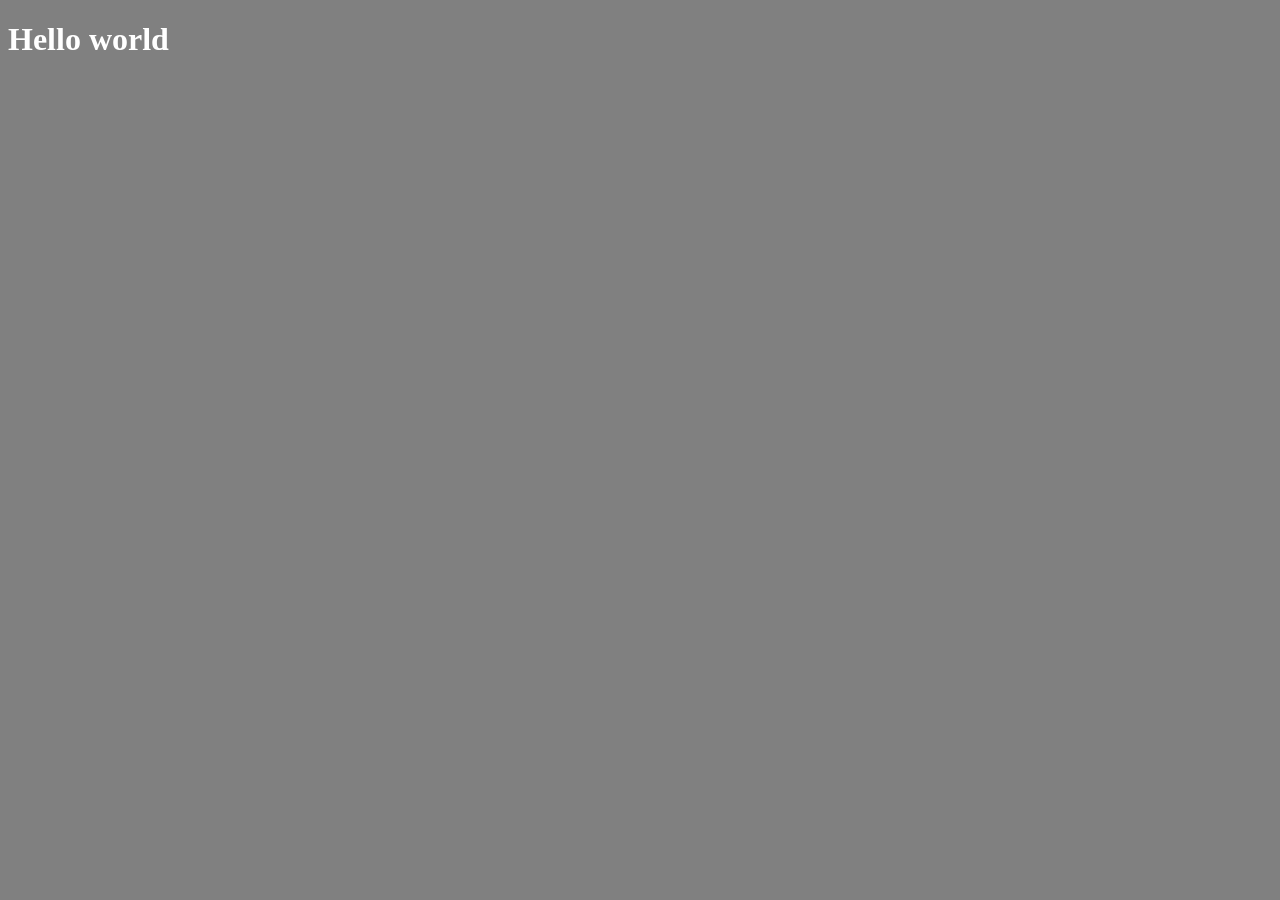
==== index.html @ b33d3687 "First simple content added" ====
<!DOCTYPE html>
<html lang="en">
<head>
    <meta charset="UTF-8">
    <meta name="viewport" content="width=device-width, initial-scale=1.0">
    <link rel="stylesheet" href="styles/styles.css">
    <title>Document</title>
</head>
<body>
    <h1>Hello world</h1>
</body>
</html>
---- styles/styles.css ----
body {
    background-color: gray;
    color: white;
}
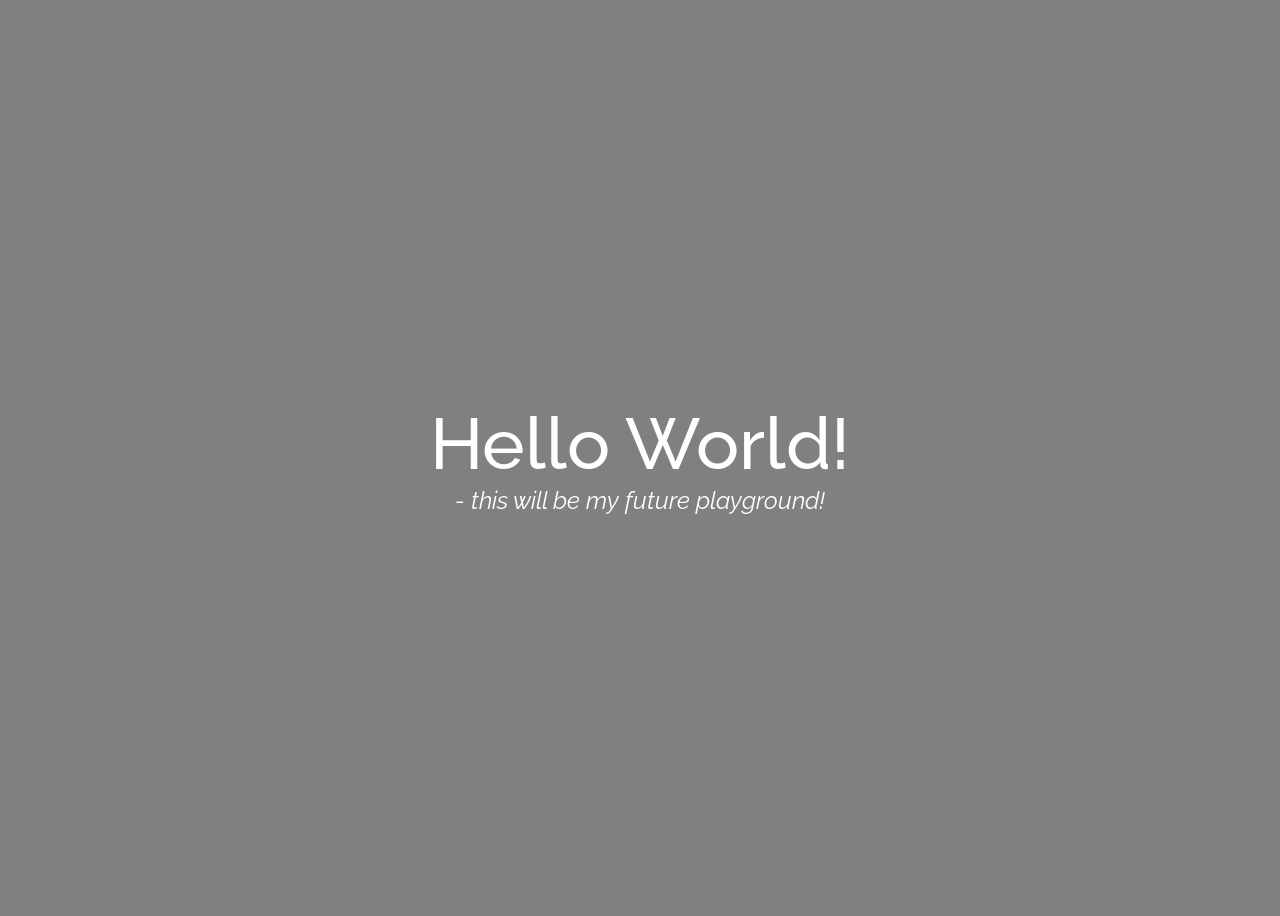
==== commit 2390fc0f: "Added splash page" ====
--- a/index.html
+++ b/index.html
@@ -7,6 +7,11 @@
     <title>Document</title>
 </head>
 <body>
-    <h1>Hello world</h1>
+    <div class="flex-container">
+        <h1>Hello World!</h1>
+        <div class="teaser-text">
+            - this will be my future playground!
+        </div>
+    </div>
 </body>
 </html>
--- a/styles/styles.css
+++ b/styles/styles.css
@@ -1,4 +1,29 @@
+@import url('https://fonts.googleapis.com/css2?family=Raleway:ital,wght@0,100..900;1,100..900&family=Roboto:ital,wght@0,100..900;1,100..900&display=swap');
+
+* {
+    font-family: "Raleway";
+}
+
 body {
     background-color: gray;
     color: white;
+}
+
+h1 {
+    font-weight: 500;
+    font-size: 72px;
+    margin: 0
+}
+
+.teaser-text {
+    font-style: italic;
+    font-size: 24px;
+}
+
+.flex-container {
+    display: flex;
+    flex-direction: column;
+    justify-content: center;
+    align-items: center;
+    height: 100vh;
 }
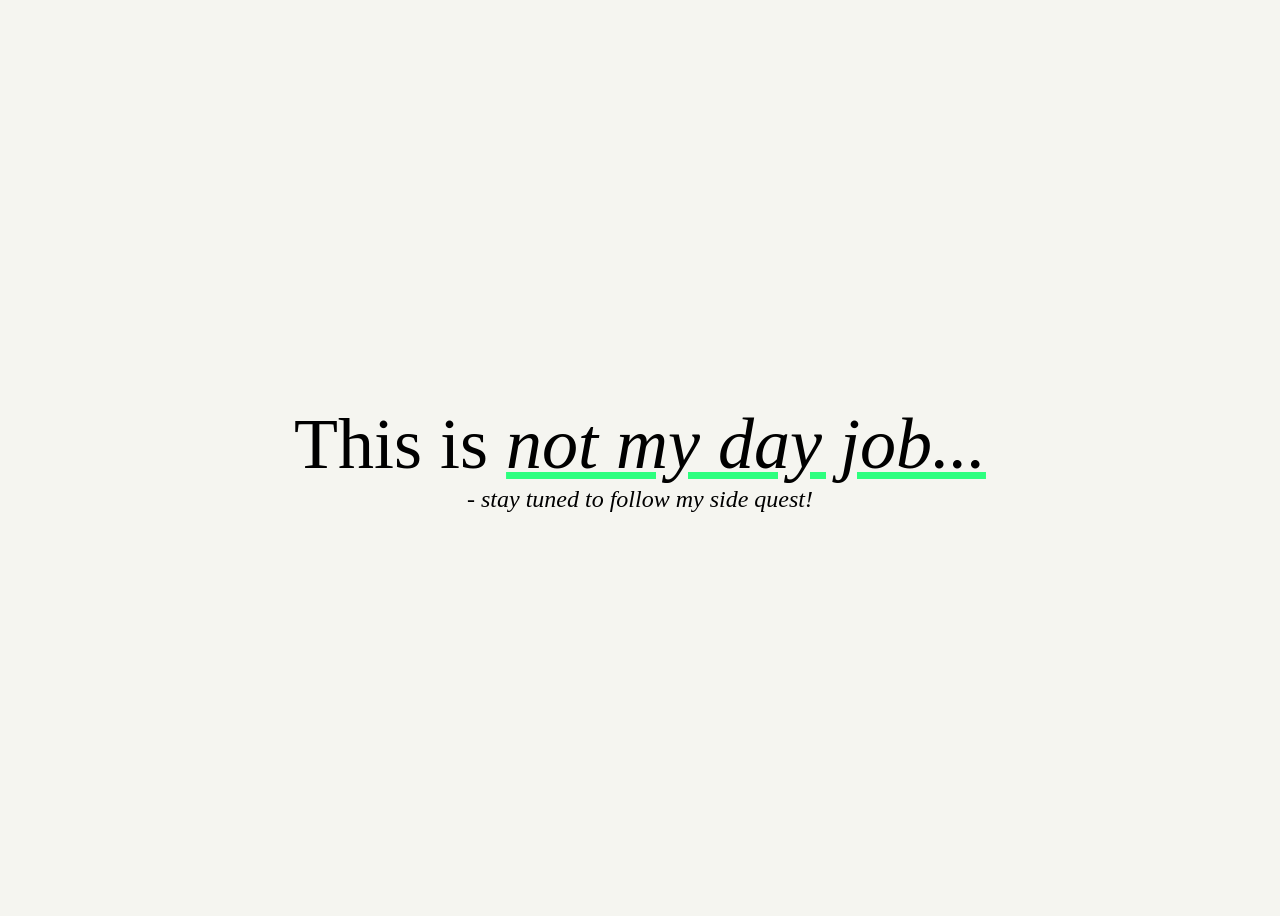
==== commit 95d7541f: "Minor change to placeholder text. Started using new colour scheme" ====
--- a/index.html
+++ b/index.html
@@ -4,13 +4,13 @@
     <meta charset="UTF-8">
     <meta name="viewport" content="width=device-width, initial-scale=1.0">
     <link rel="stylesheet" href="styles/styles.css">
-    <title>Document</title>
+    <title>Not my day job</title>
 </head>
 <body>
     <div class="flex-container">
-        <h1>Hello World!</h1>
+        <h1>This is <span class="emphasis underline">not my day job...</span></h1>
         <div class="teaser-text">
-            - this will be my future playground!
+            <span class="emphasis">- stay tuned to follow my side quest!</span>
         </div>
     </div>
 </body>
--- a/styles/styles.css
+++ b/styles/styles.css
@@ -5,18 +5,18 @@
 }
 
 body {
-    background-color: gray;
-    color: white;
+    background-color: #f5f5f0;
 }
 
 h1 {
+    font-family: DM Serif Display;
     font-weight: 500;
     font-size: 72px;
     margin: 0
 }
 
 .teaser-text {
-    font-style: italic;
+    font-family: DM Serif Display;
     font-size: 24px;
 }
 
@@ -26,4 +26,15 @@
     justify-content: center;
     align-items: center;
     height: 100vh;
+}
+
+.emphasis {
+    font-family: DM Serif Display;
+    font-style: italic;
+
+}
+
+.underline {
+    text-decoration: underline;
+    text-decoration-color: #2dff7f;
 }
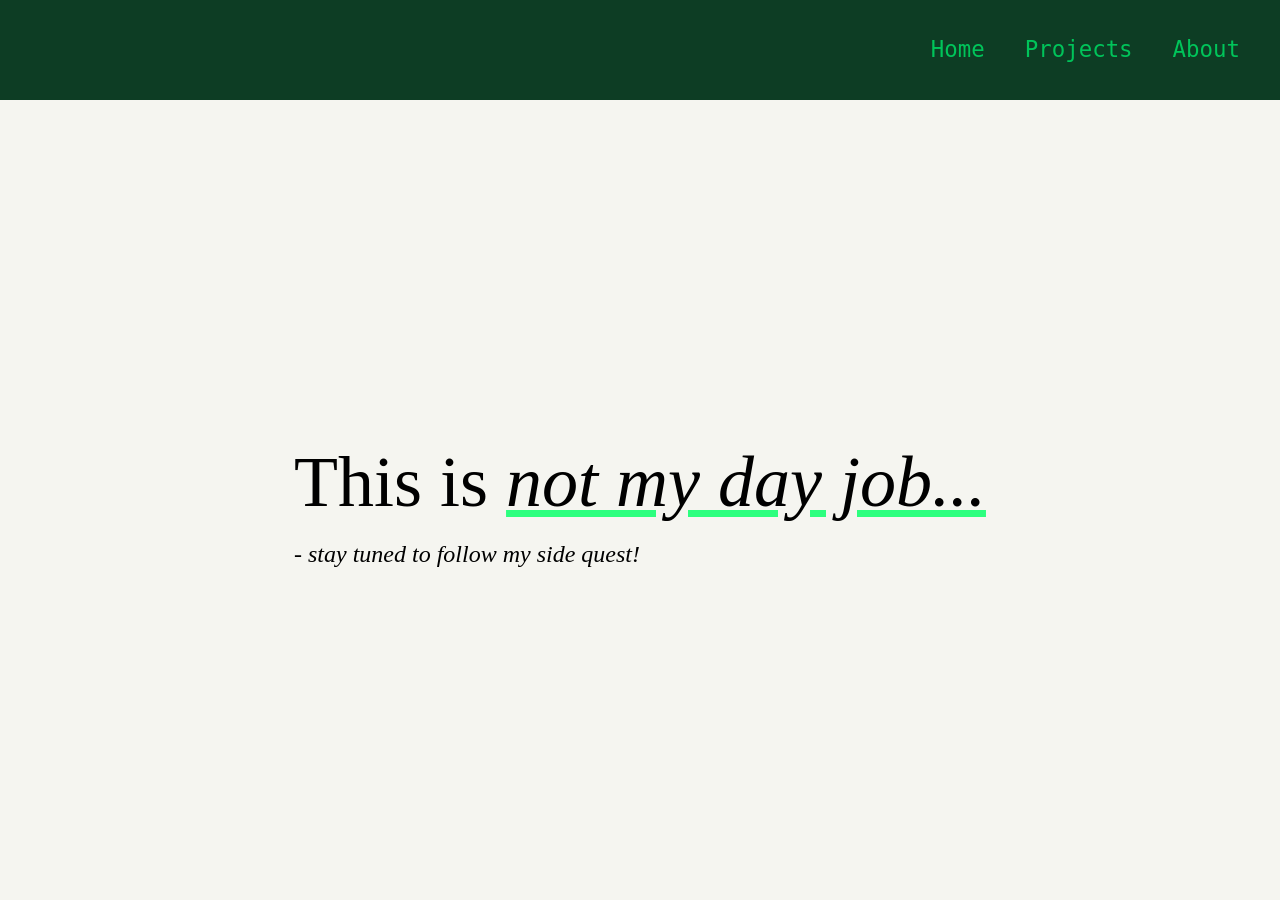
==== commit 11ea21d8: "add about and projects, as well as started working on card design on the projects subpage" ====
--- a/index.html
+++ b/index.html
@@ -7,11 +7,20 @@
     <title>Not my day job</title>
 </head>
 <body>
-    <div class="flex-container">
-        <h1>This is <span class="emphasis underline">not my day job...</span></h1>
-        <div class="teaser-text">
-            <span class="emphasis">- stay tuned to follow my side quest!</span>
+    <header></header>
+    <div class="container">
+        <div class="header">
+            <a href="index.html" class="header-link header-link-home">Home</a>
+            <a href="pages/projects.html" class="header-link header-link-projects">Projects</a>
+            <a href="pages/about.html" class="header-link header-link-about">About</a>
+        </div>
+        <div>
+            <h1>This is <span class="emphasis underline">not my day job...</span></h1>
+            <div class="teaser-text">
+                <span class="emphasis">- stay tuned to follow my side quest!</span>
+            </div>
         </div>
     </div>
+    <footer></footer>
 </body>
 </html>
--- a/styles/styles.css
+++ b/styles/styles.css
@@ -1,11 +1,19 @@
-@import url('https://fonts.googleapis.com/css2?family=Raleway:ital,wght@0,100..900;1,100..900&family=Roboto:ital,wght@0,100..900;1,100..900&display=swap');
+@import url("reset.css");
+
+:root {
+    --page-background: #f5f5f0;
+    --header-background: #0d3d24;
+    --link-primary-color: #00c45a;
+    --card-primary-color: #ffffff;
+    --card-shade: #a8f0c6;
+}
 
 * {
     font-family: "Raleway";
 }
 
 body {
-    background-color: #f5f5f0;
+    background-color: var(--page-background);
 }
 
 h1 {
@@ -20,21 +28,77 @@
     font-size: 24px;
 }
 
-.flex-container {
-    display: flex;
-    flex-direction: column;
-    justify-content: center;
+.container,
+.projects-container {
+    display: grid;
+    grid-template-rows: 100px 1fr;
+    justify-items: center;
     align-items: center;
     height: 100vh;
+    width: 100vw;
+}
+
+.projects-container {
+    align-items: start;
+}
+
+.projects-main {
+    display: grid;
+    width: 100%;
+    grid-template-columns: repeat(auto-fill, minmax(250px, 1fr));
+    grid-auto-rows: 150px;
+    gap: 50px;
+    padding: 50px 50px;
 }
 
 .emphasis {
     font-family: DM Serif Display;
     font-style: italic;
-
 }
 
 .underline {
     text-decoration: underline;
     text-decoration-color: #2dff7f;
-}+}
+
+.header {
+    display: flex;
+    justify-content: end;
+    align-items: center;
+    gap: 40px;
+    padding-right: 40px;
+    background-color: var(--header-background);
+    width: 100vw;
+    height: 100%
+}
+
+.header-link,
+.header-link:visited {
+    text-decoration: none;
+    color: var(--link-primary-color);
+    font-family: 'DM Mono', monospace;
+    font-size: 1.4rem;
+}
+
+.card {
+    background-color: var(--card-primary-color);
+    z-index: 1;
+    border-radius: 20px;
+    transition: all 0.5s ease-in-out;
+    padding: 20px;
+
+}
+
+.card:hover {
+    box-shadow: 0px 0px 15px 5px var(--card-shade);
+    transform: scale(1.1);
+}
+
+
+
+
+
+
+/* .border {
+    border: solid 2px red;
+} */
